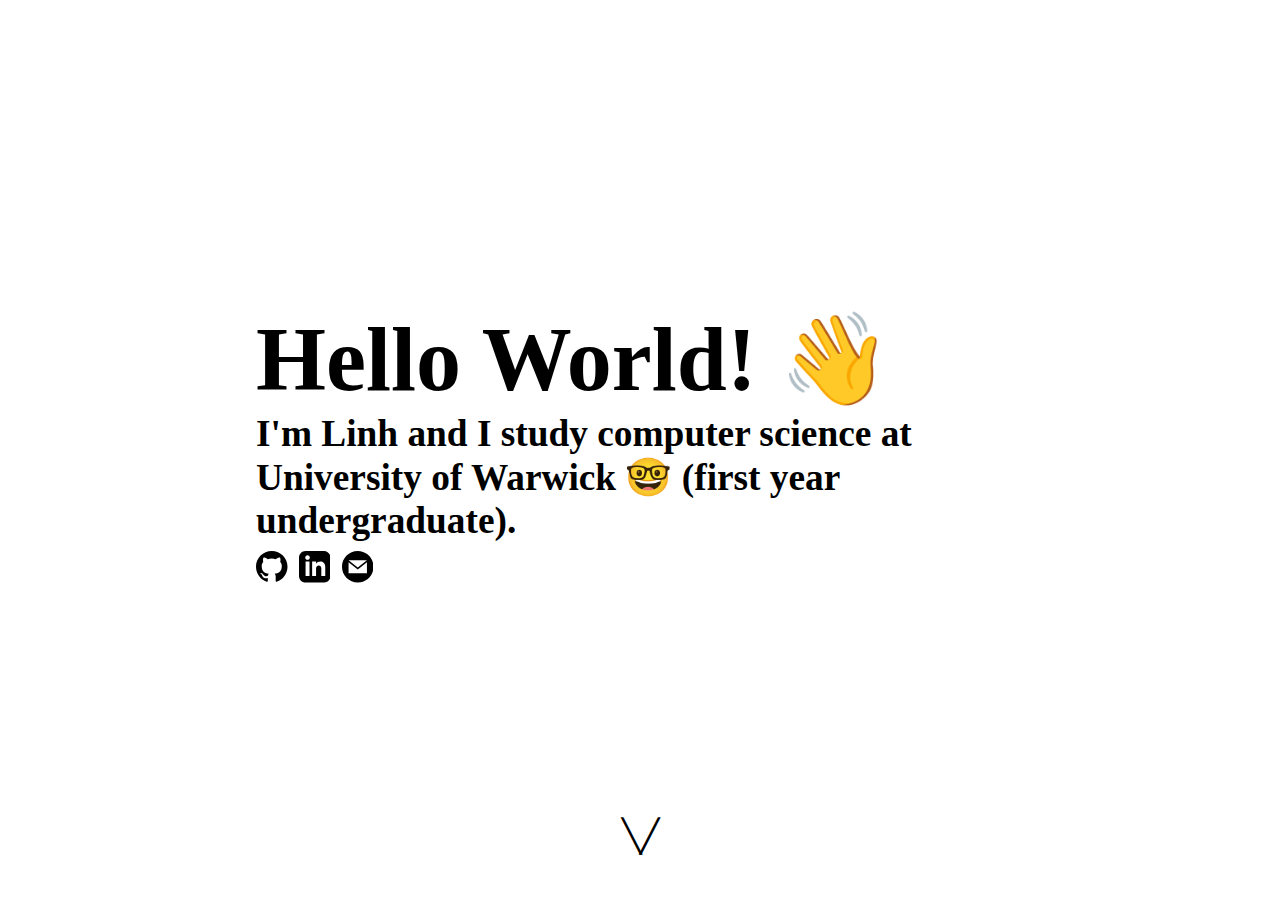
==== index.html @ 57a6b74a "Add resume to profile" ====
<!DOCTYPE html>

<html lang="en">

<head>
  <meta name="viewport" content="width=device-width, initial-scale=1">
  <script src="https://code.jquery.com/jquery-3.6.0.js" integrity="sha256-H+K7U5CnXl1h5ywQfKtSj8PCmoN9aaq30gDh27Xc0jk=" crossorigin="anonymous"></script>
  <link href="./styles.css" rel="stylesheet">

  <script>
    $(document).ready(function() {
      $('.container').css('display', 'none');
      $('.container').fadeIn(1500);
      $('.socials').css('display', 'none');
      $('.1').fadeIn(2000);
      $('.2').delay(1000).fadeIn(2000);
      $('.3').delay(2000).fadeIn(2000);
      $('.scrolldown').fadeOut(7000);
    });
  </script>

  <title>My Webpage</title>
</head>

<body>
  <div class="container">
    <section class="first">
      <div class="intro">
        <div class="title">
          <h1>
            Hello World! <span class="wave">&#x1F44B;</span>
          </h1>
        </div>
        <div class="body">
          <h5>
            I'm Linh and I study computer science at University of Warwick &#129299; (first year undergraduate).
          </h5>
        </div>

        <a class="socials 1" href="https://github.com/Linh012">
          <svg xmlns="http://www.w3.org/2000/svg" width="3.5vh" height="3.5vh" viewBox="0 0 24 24">
            <path
              d="M12 0c-6.626 0-12 5.373-12 12 0 5.302 3.438 9.8 8.207 11.387.599.111.793-.261.793-.577v-2.234c-3.338.726-4.033-1.416-4.033-1.416-.546-1.387-1.333-1.756-1.333-1.756-1.089-.745.083-.729.083-.729 1.205.084 1.839 1.237 1.839 1.237 1.07 1.834 2.807 1.304 3.492.997.107-.775.418-1.305.762-1.604-2.665-.305-5.467-1.334-5.467-5.931 0-1.311.469-2.381 1.236-3.221-.124-.303-.535-1.524.117-3.176 0 0 1.008-.322 3.301 1.23.957-.266 1.983-.399 3.003-.404 1.02.005 2.047.138 3.006.404 2.291-1.552 3.297-1.23 3.297-1.23.653 1.653.242 2.874.118 3.176.77.84 1.235 1.911 1.235 3.221 0 4.609-2.807 5.624-5.479 5.921.43.372.823 1.102.823 2.222v3.293c0 .319.192.694.801.576 4.765-1.589 8.199-6.086 8.199-11.386 0-6.627-5.373-12-12-12z" />
          </svg>
        </a>
        <a class="socials 2" href="https://www.linkedin.com/in/glinh-nguyen/">
          <svg xmlns="http://www.w3.org/2000/svg" width="3.5vh" height="3.5vh" viewBox="0 0 24 24">
            <path
              d="M19 0h-14c-2.761 0-5 2.239-5 5v14c0 2.761 2.239 5 5 5h14c2.762 0 5-2.239 5-5v-14c0-2.761-2.238-5-5-5zm-11 19h-3v-11h3v11zm-1.5-12.268c-.966 0-1.75-.79-1.75-1.764s.784-1.764 1.75-1.764 1.75.79 1.75 1.764-.783 1.764-1.75 1.764zm13.5 12.268h-3v-5.604c0-3.368-4-3.113-4 0v5.604h-3v-11h3v1.765c1.396-2.586 7-2.777 7 2.476v6.759z" />
          </svg>
        </a>
        <a class="socials 3" href="mailto: gln8984@gmail.com">
          <svg xmlns="http://www.w3.org/2000/svg" width="3.5vh" height="3.5vh" viewBox="0 0 24 24">
            <path d="M12 .02c-6.627 0-12 5.373-12 12s5.373 12 12 12 12-5.373 12-12-5.373-12-12-12zm6.99 6.98l-6.99 5.666-6.991-5.666h13.981zm.01 10h-14v-8.505l7 5.673 7-5.672v8.504z" /></svg>
        </a>
      </div>
      <div class="scrolldown"></div>
    </section>

    <section class="second">
      <div class="redirect">
        <a class="white-button" href="https://linh012.github.io/personal-blog/">VISIT MY BLOG</a>
        <a class="white-button" href="./GiaLinhNguyenCV.pdf" target="_blank">RESUME</a>
      </div>
    </section>

    <section class="third">
      <h1>
        UNDER CONSTRUCTION: THREETHREETHREE
      </h1>
    </section>
  </div>
</body>

</html>
---- styles.css ----
* {
  margin: 0;
  padding: 0;
  box-sizing: border-box;
}

section {
  height: 100vh;
  display: flex;
  justify-content: center;
  align-items: center;
  scroll-snap-align: start;
}

.intro {
  width: 60vw;
}

.redirect {
  width: 40%;
}

.container {
  scroll-snap-type: y mandatory;
  overflow-y: scroll;
  height: 100vh;
}

.first {
  font-size: 5vh;
}

.second {
  font-size: 3vh;
}

@media only screen and (max-device-width:500px) {
  .first {
    font-size: 3.5vh;
  }
}

.second {
  background-color: #000000;
  color: #FFFFFF;
}

.wave {
  animation-name: wave-animation;
  /* Refers to the name of your @keyframes element below */
  animation-duration: 2.5s;
  /* Change to speed up or slow down */
  animation-iteration-count: infinite;
  /* Never stop waving :) */
  transform-origin: 70% 70%;
  /* Pivot around the bottom-left palm */
  display: inline-block;
}

@keyframes wave-animation {
  0% {
    transform: rotate(0.0deg)
  }

  10% {
    transform: rotate(14.0deg)
  }

  /* The following five values can be played with to make the waving more or less extreme */
  20% {
    transform: rotate(-8.0deg)
  }

  30% {
    transform: rotate(14.0deg)
  }

  40% {
    transform: rotate(-4.0deg)
  }

  50% {
    transform: rotate(10.0deg)
  }

  60% {
    transform: rotate(0.0deg)
  }

  /* Reset for the last half to pause */
  100% {
    transform: rotate(0.0deg)
  }
}

.scrolldown::before {
  content: '\2572\2571';
  animation: bounce 2s ease infinite;
  bottom: 2rem;
  color: #000000;
  font-size: 2rem;
  height: 4rem;
  left: 50%;
  letter-spacing: -1px;
  line-height: 4rem;
  margin-left: -3rem;
  position: absolute;
  text-align: center;
  width: 6rem;
}

@keyframes bounce {
  50% {
    transform: translateY(-50%);
  }
}

a {
  text-decoration: none;
}

.white-button {
  display: inline-block;
  cursor: pointer;
  border-radius: 5px;
  padding: 18px 24px;
  font-size: 20px;
  line-height: 40px;
  text-transform: uppercase;
  letter-spacing: 5px;
  border: solid 4px #FFFFFF;
  color: #FFFFFF;
  -webkit-transition: all .3s ease-in-out;
  -moz-transition: all .3s ease-in-out;
  -ms-transition: all .3s ease-in-out;
  -o-transition: all .3s ease-in-out;
  transition: all .3s ease-in-out;
}

.white-button:hover {
  border: solid 4px #FFFFFF;
  background: #FFFFFF;
  color: #000000;
  -webkit-transition: all .3s ease-in-out;
  -moz-transition: all .3s ease-in-out;
  -ms-transition: all .3s ease-in-out;
  -o-transition: all .3s ease-in-out;
  transition: all .3s ease-in-out;
}
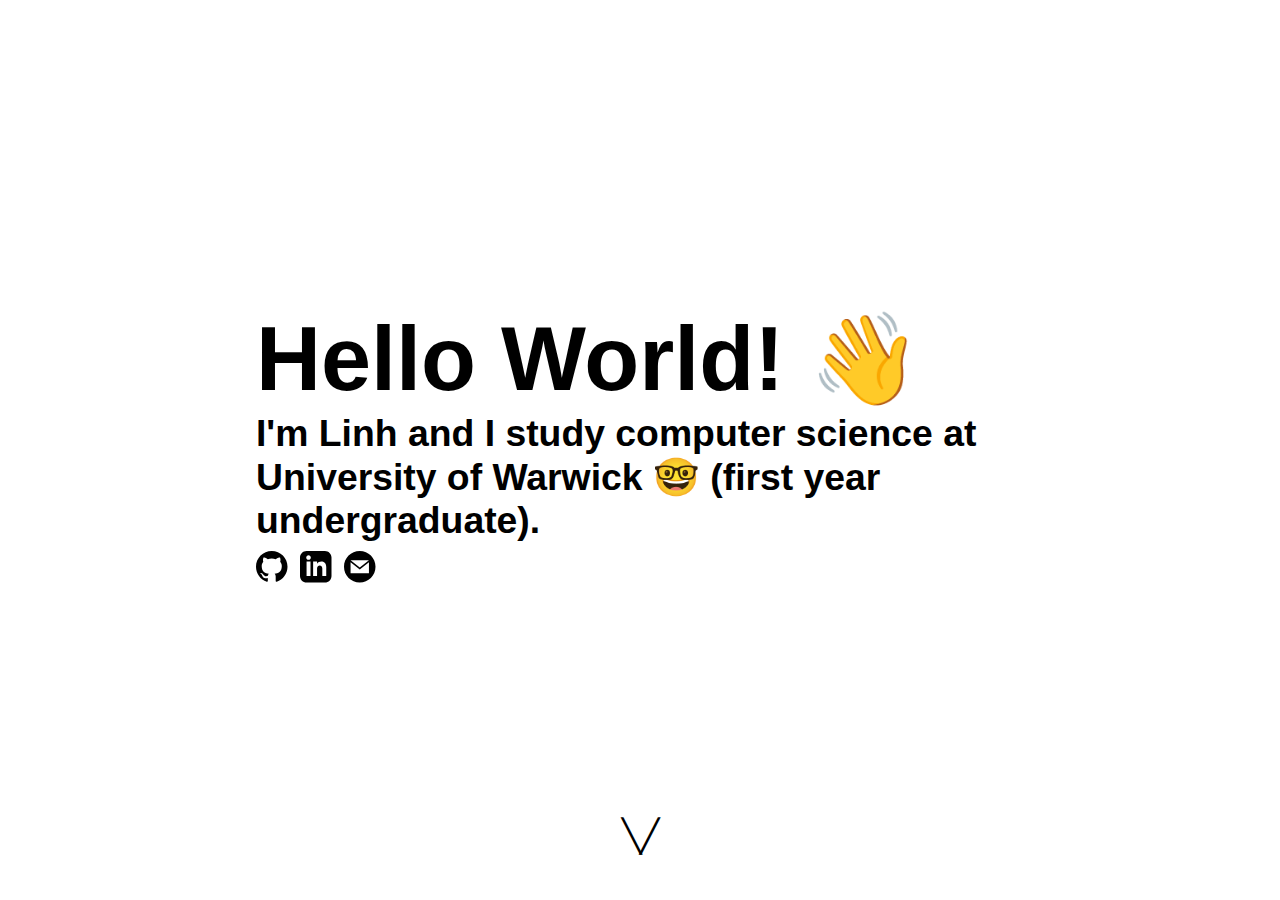
==== commit 8e824881: "Add projects page" ====
--- a/index.html
+++ b/index.html
@@ -4,6 +4,7 @@
 
 <head>
   <meta name="viewport" content="width=device-width, initial-scale=1">
+  <meta charset="UTF-8">
   <script src="https://code.jquery.com/jquery-3.6.0.js" integrity="sha256-H+K7U5CnXl1h5ywQfKtSj8PCmoN9aaq30gDh27Xc0jk=" crossorigin="anonymous"></script>
   <link href="./styles.css" rel="stylesheet">
 
@@ -15,7 +16,7 @@
       $('.1').fadeIn(2000);
       $('.2').delay(1000).fadeIn(2000);
       $('.3').delay(2000).fadeIn(2000);
-      $('.scrolldown').fadeOut(7000);
+      $('.scrolldown').fadeOut(5000);
     });
   </script>
 
@@ -24,7 +25,7 @@
 
 <body>
   <div class="container">
-    <section class="first">
+    <section class="mid">
       <div class="intro">
         <div class="title">
           <h1>
@@ -57,17 +58,17 @@
       <div class="scrolldown"></div>
     </section>
 
-    <section class="second">
+    <section class="mid black">
       <div class="redirect">
-        <a class="white-button" href="https://linh012.github.io/personal-blog/">VISIT MY BLOG</a>
-        <a class="white-button" href="./GiaLinhNguyenCV.pdf" target="_blank">RESUME</a>
+        <a class="white-button" href="/personal-blog">VISIT MY BLOG</a>
+        <a class="white-button" href="/projects">PROJECTS</a>
       </div>
     </section>
 
-    <section class="third">
-      <h1>
-        UNDER CONSTRUCTION: THREETHREETHREE
-      </h1>
+    <section class="mid">
+
+      <embed type="application/pdf" src="static/GiaLinhNguyenCV2.pdf" width= "80%" height= "80%">
+
     </section>
   </div>
 </body>
--- a/styles.css
+++ b/styles.css
@@ -7,40 +7,38 @@
 section {
   height: 100vh;
   display: flex;
+  scroll-snap-align: start;
+}
+
+.mid {
   justify-content: center;
   align-items: center;
-  scroll-snap-align: start;
 }
 
 .intro {
   width: 60vw;
+  font-size: 5vh;
 }
 
 .redirect {
-  width: 40%;
+  width: 50%;
 }
 
 .container {
   scroll-snap-type: y mandatory;
   overflow-y: scroll;
   height: 100vh;
+  font-family: "Helvetica";
 }
 
-.first {
-  font-size: 5vh;
-}
-
-.second {
-  font-size: 3vh;
-}
 
 @media only screen and (max-device-width:500px) {
-  .first {
+  .intro {
     font-size: 3.5vh;
   }
 }
 
-.second {
+.black {
   background-color: #000000;
   color: #FFFFFF;
 }
@@ -147,3 +145,33 @@
   -o-transition: all .3s ease-in-out;
   transition: all .3s ease-in-out;
 }
+
+
+.black-button {
+  display: inline-block;
+  cursor: pointer;
+  border-radius: 5px;
+  padding: 18px 24px;
+  font-size: 20px;
+  line-height: 40px;
+  text-transform: uppercase;
+  letter-spacing: 5px;
+  border: solid 1px #000000;
+  color: #000000;
+  -webkit-transition: all .3s ease-in-out;
+  -moz-transition: all .3s ease-in-out;
+  -ms-transition: all .3s ease-in-out;
+  -o-transition: all .3s ease-in-out;
+  transition: all .3s ease-in-out;
+}
+
+.black-button:hover {
+  border: solid 1px #FFFFFF;
+  background: #000000;
+  color: #FFFFFF;
+  -webkit-transition: all .3s ease-in-out;
+  -moz-transition: all .3s ease-in-out;
+  -ms-transition: all .3s ease-in-out;
+  -o-transition: all .3s ease-in-out;
+  transition: all .3s ease-in-out;
+}
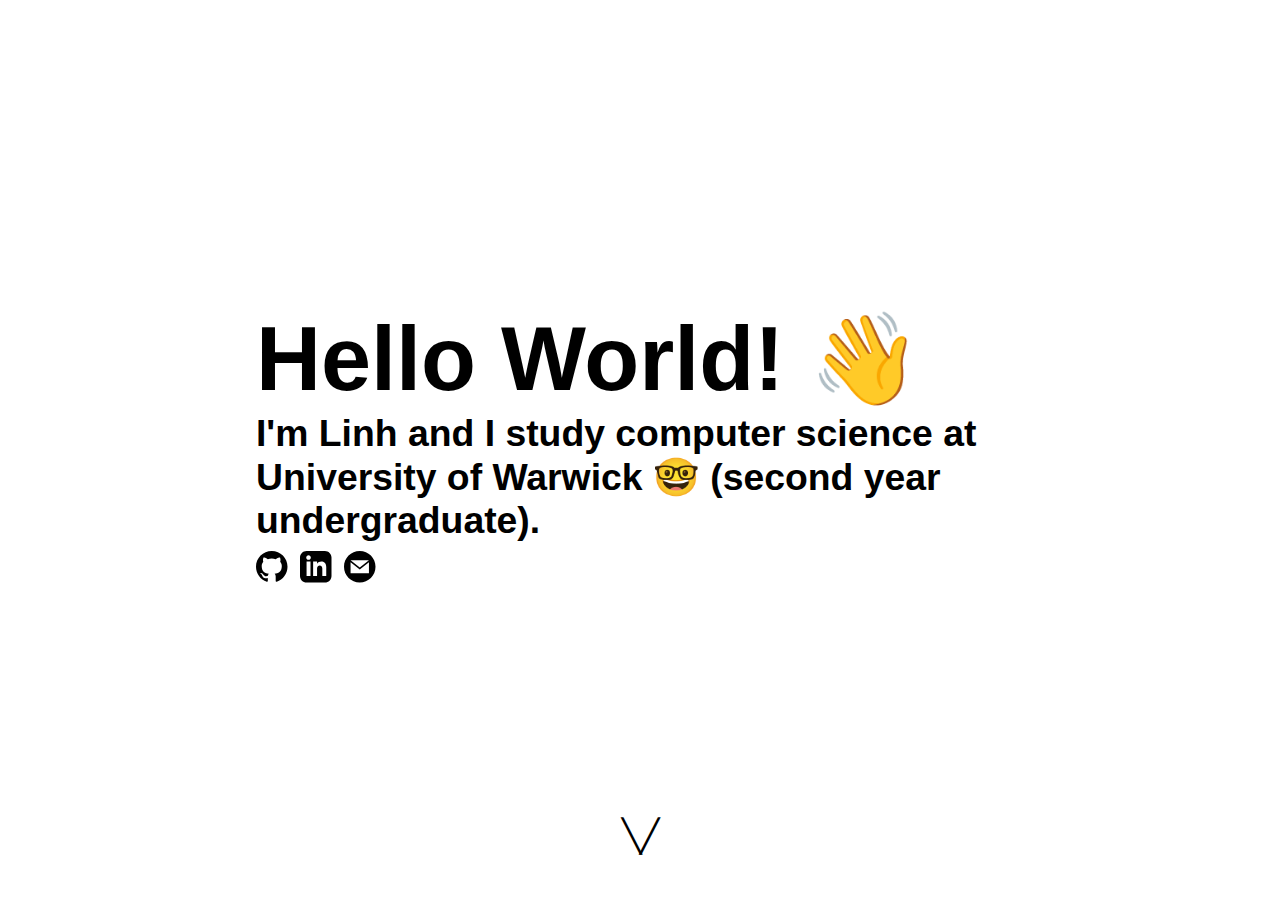
==== commit d3f44840: "Update year of study" ====
--- a/index.html
+++ b/index.html
@@ -34,7 +34,7 @@
         </div>
         <div class="body">
           <h5>
-            I'm Linh and I study computer science at University of Warwick &#129299; (first year undergraduate).
+            I'm Linh and I study computer science at University of Warwick &#129299; (second year undergraduate).
           </h5>
         </div>
 
@@ -59,15 +59,15 @@
     </section>
 
     <section class="mid black">
-      <div class="redirect">
-        <a class="white-button" href="/personal-blog">VISIT MY BLOG</a>
+      <div>
         <a class="white-button" href="/projects">PROJECTS</a>
+        <a class="white-button" href="/personal-blog">BLOG</a>
       </div>
     </section>
 
     <section class="mid">
 
-      <embed type="application/pdf" src="static/GiaLinhNguyenCV2.pdf" width= "80%" height= "80%">
+      <embed type="application/pdf" src="static/GiaLinhNguyenCV.pdf" width= "80%" height= "80%">
 
     </section>
   </div>
--- a/styles.css
+++ b/styles.css
@@ -18,10 +18,6 @@
 .intro {
   width: 60vw;
   font-size: 5vh;
-}
-
-.redirect {
-  width: 50%;
 }
 
 .container {
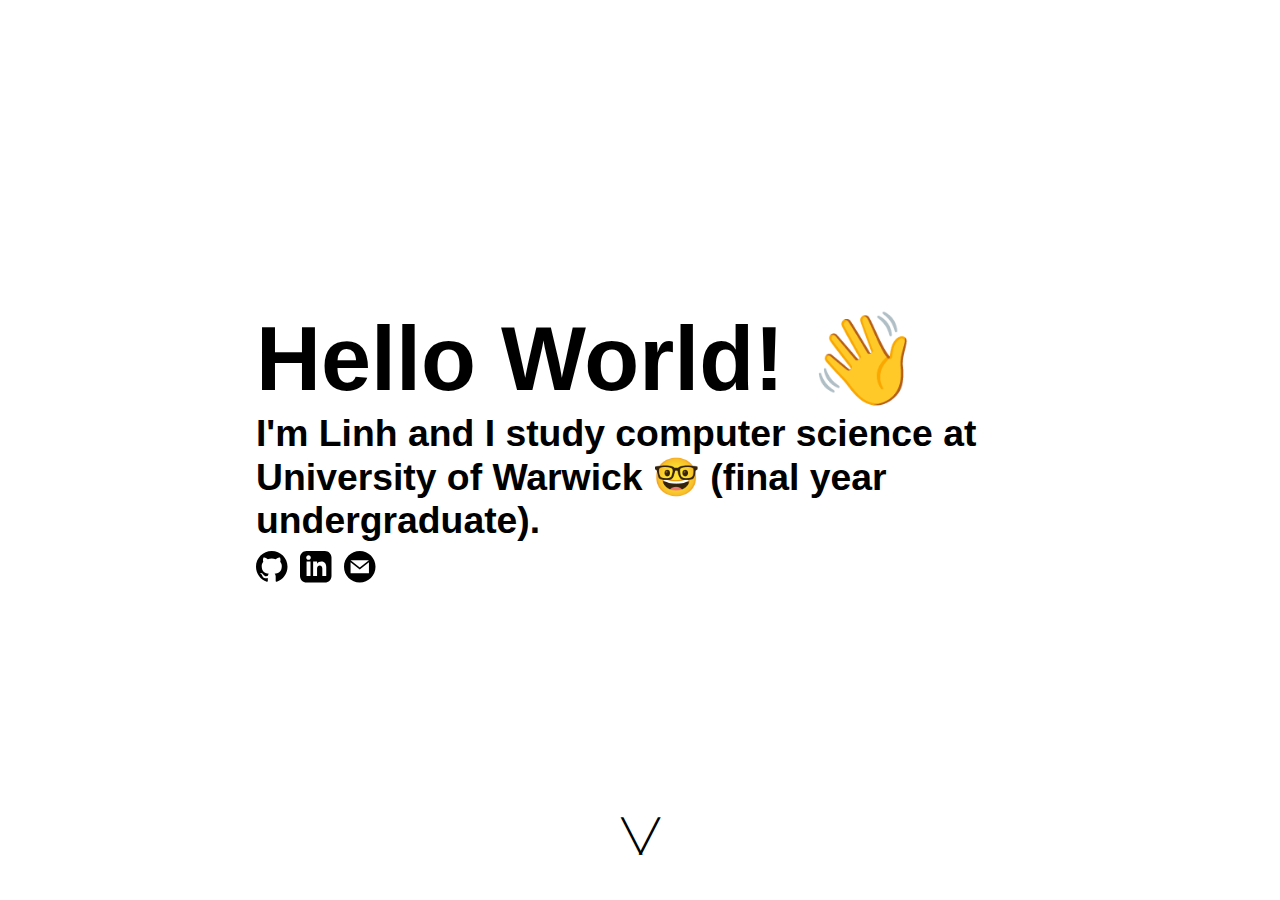
==== commit 347b4f71: "Update CV and project list" ====
--- a/index.html
+++ b/index.html
@@ -34,7 +34,7 @@
         </div>
         <div class="body">
           <h5>
-            I'm Linh and I study computer science at University of Warwick &#129299; (second year undergraduate).
+            I'm Linh and I study computer science at University of Warwick &#129299; (final year undergraduate).
           </h5>
         </div>
 
